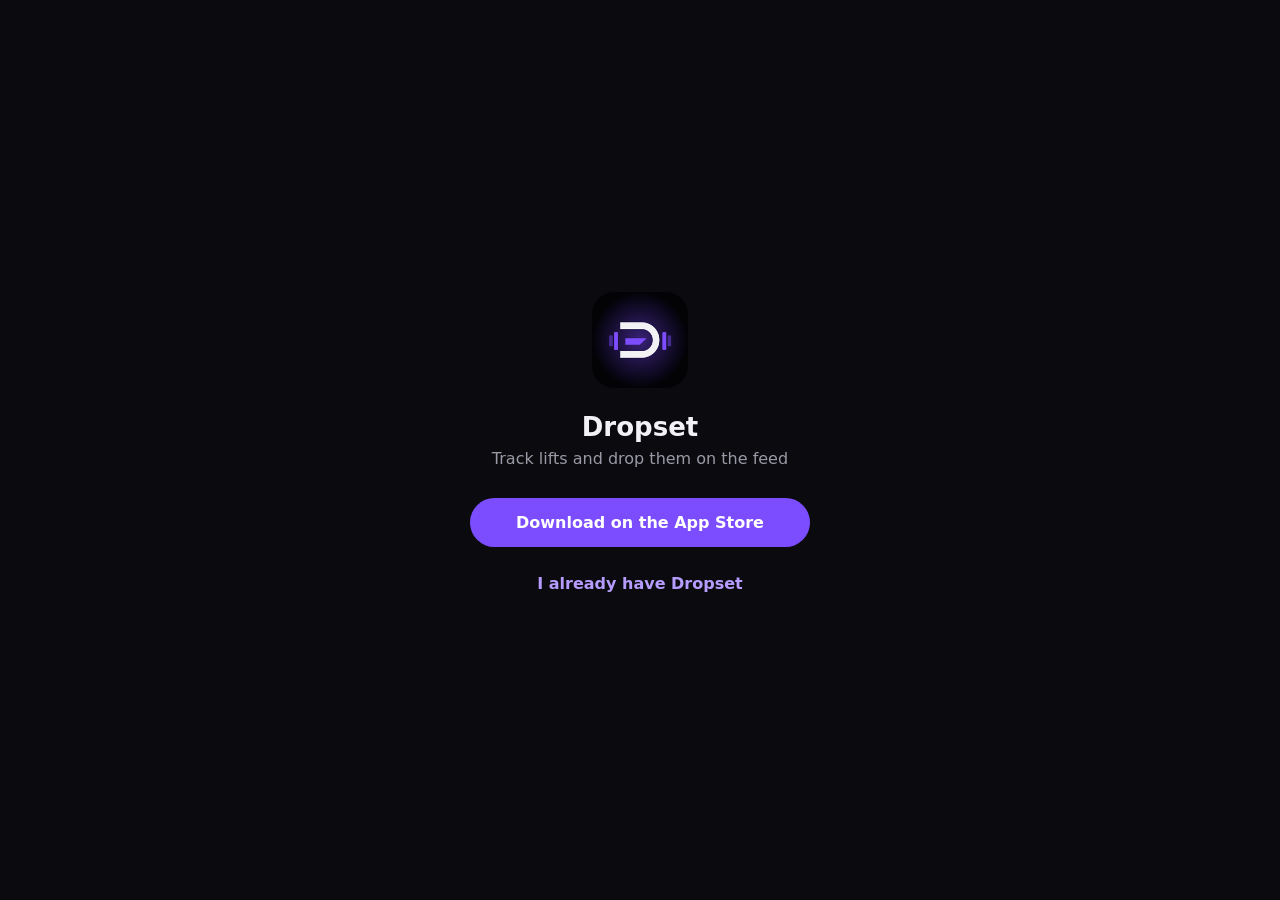
==== dropset/s/index.html @ 449c5142 "Add Dropset share page and Universal Links file Co-Authored-By: Claude Opus 5.5 <noreply@anthropic.c" ====
<!doctype html>
<html lang="en">
<head>
<meta charset="utf-8">
<meta name="viewport" content="width=device-width, initial-scale=1, viewport-fit=cover">
<meta name="robots" content="noindex">
<meta name="apple-itunes-app" content="app-id=6830416136">
<title>Dropset</title>
<style>
  :root { color-scheme: dark; }
  body {
    margin: 0;
    min-height: 100svh;
    display: flex;
    align-items: center;
    justify-content: center;
    padding: 24px;
    box-sizing: border-box;
    background: #0B0B0F;
    color: #F2F2F5;
    font-family: -apple-system, system-ui, sans-serif;
    text-align: center;
  }
  main { width: 100%; max-width: 340px; }
  img { width: 96px; height: 96px; border-radius: 22px; }
  h1 { margin: 20px 0 6px; font-size: 26px; }
  p { margin: 0; color: #9A9AA6; line-height: 1.4; }
  .store {
    display: block;
    margin-top: 28px;
    padding: 15px;
    border-radius: 999px;
    background: #7C4DFF;
    color: #FFFFFF;
    font-weight: 600;
    text-decoration: none;
  }
  .open {
    display: block;
    margin-top: 12px;
    padding: 15px;
    color: #B79CFF;
    font-weight: 600;
    text-decoration: none;
  }
  .hint { margin-top: 16px; font-size: 14px; }
</style>
</head>
<body>
<main>
  <img src="icon.png" alt="">
  <h1>Dropset</h1>
  <p>Track lifts and drop them on the feed</p>
  <a class="store" href="https://apps.apple.com/app/id6830416136">Download on the App Store</a>
  <a class="open" id="open" hidden>I already have Dropset</a>
  <p class="hint" id="hint" hidden>Someone sent you a workout. After you install, tap their link again to open it.</p>
</main>
<script>
  // The share lives in the fragment, which browsers never send to the server, so this page
  // only reads it locally. People with the app skip this page entirely via Universal Links.
  const match = location.hash.match(/^#d=([A-Za-z0-9_-]+)$/);
  if (match) {
    const open = document.getElementById("open");
    open.href = "dropset://share?d=" + match[1];
    open.hidden = false;
    document.getElementById("hint").hidden = false;
  }
</script>
</body>
</html>
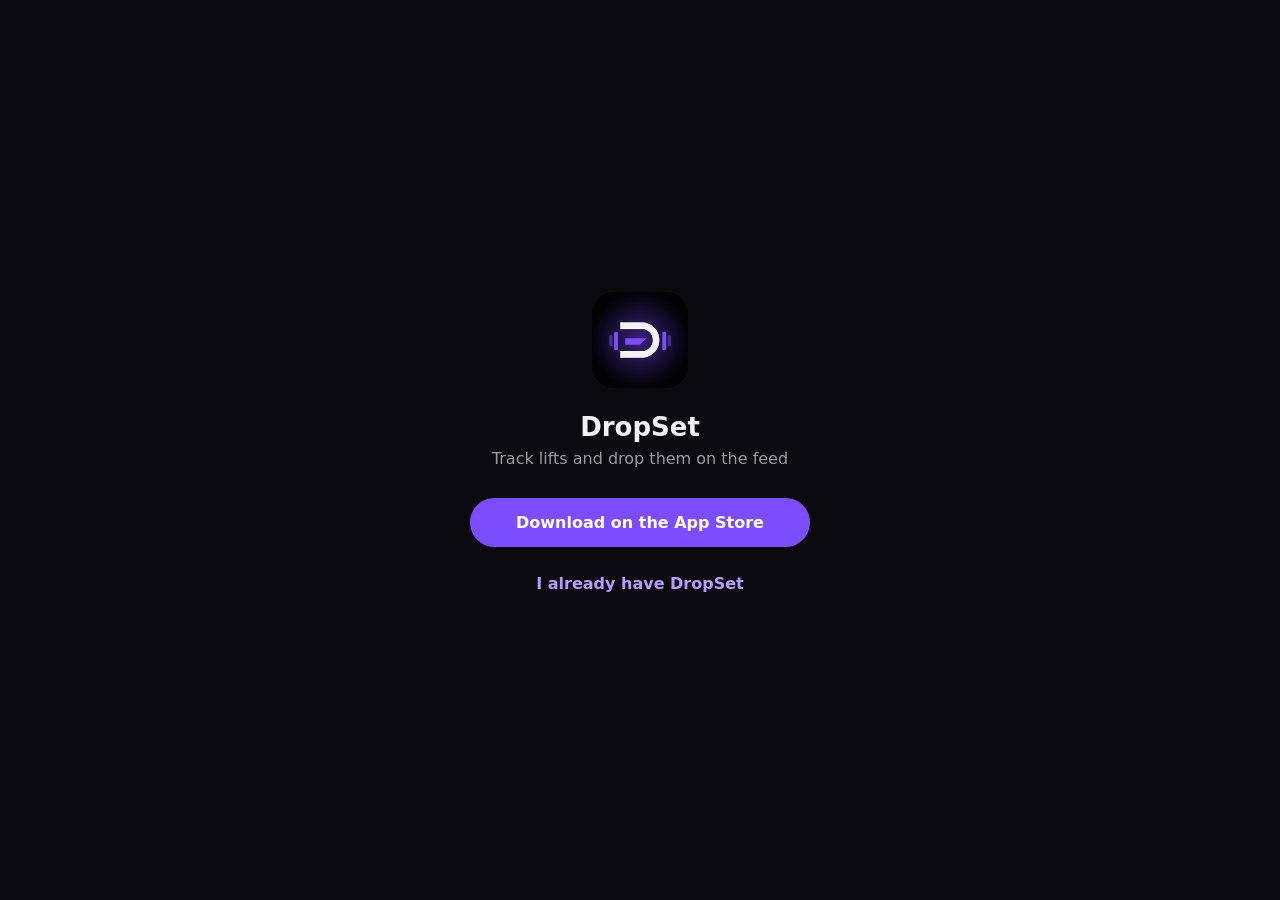
==== commit eeff5fb8: "DropSet privacy policy, terms, and support pages; profile share links Co-Authored-By: Claude Opus 5." ====
--- a/dropset/s/index.html
+++ b/dropset/s/index.html
@@ -5,7 +5,7 @@
 <meta name="viewport" content="width=device-width, initial-scale=1, viewport-fit=cover">
 <meta name="robots" content="noindex">
 <meta name="apple-itunes-app" content="app-id=6830416136">
-<title>Dropset</title>
+<title>DropSet</title>
 <style>
   :root { color-scheme: dark; }
   body {
@@ -49,21 +49,24 @@
 <body>
 <main>
   <img src="icon.png" alt="">
-  <h1>Dropset</h1>
+  <h1>DropSet</h1>
   <p>Track lifts and drop them on the feed</p>
   <a class="store" href="https://apps.apple.com/app/id6830416136">Download on the App Store</a>
-  <a class="open" id="open" hidden>I already have Dropset</a>
+  <a class="open" id="open" hidden>I already have DropSet</a>
   <p class="hint" id="hint" hidden>Someone sent you a workout. After you install, tap their link again to open it.</p>
 </main>
 <script>
   // The share lives in the fragment, which browsers never send to the server, so this page
   // only reads it locally. People with the app skip this page entirely via Universal Links.
-  const match = location.hash.match(/^#d=([A-Za-z0-9_-]+)$/);
-  if (match) {
+  const workout = location.hash.match(/^#d=([A-Za-z0-9_-]+)$/);
+  const profile = location.hash.match(/^#u=([a-z0-9_.]{3,20})$/);
+  if (workout || profile) {
     const open = document.getElementById("open");
-    open.href = "dropset://share?d=" + match[1];
+    const hint = document.getElementById("hint");
+    open.href = workout ? "dropset://share?d=" + workout[1] : "dropset://profile?u=" + profile[1];
     open.hidden = false;
-    document.getElementById("hint").hidden = false;
+    if (profile) hint.textContent = "Someone sent you a profile. After you install, tap their link again to open it.";
+    hint.hidden = false;
   }
 </script>
 </body>
